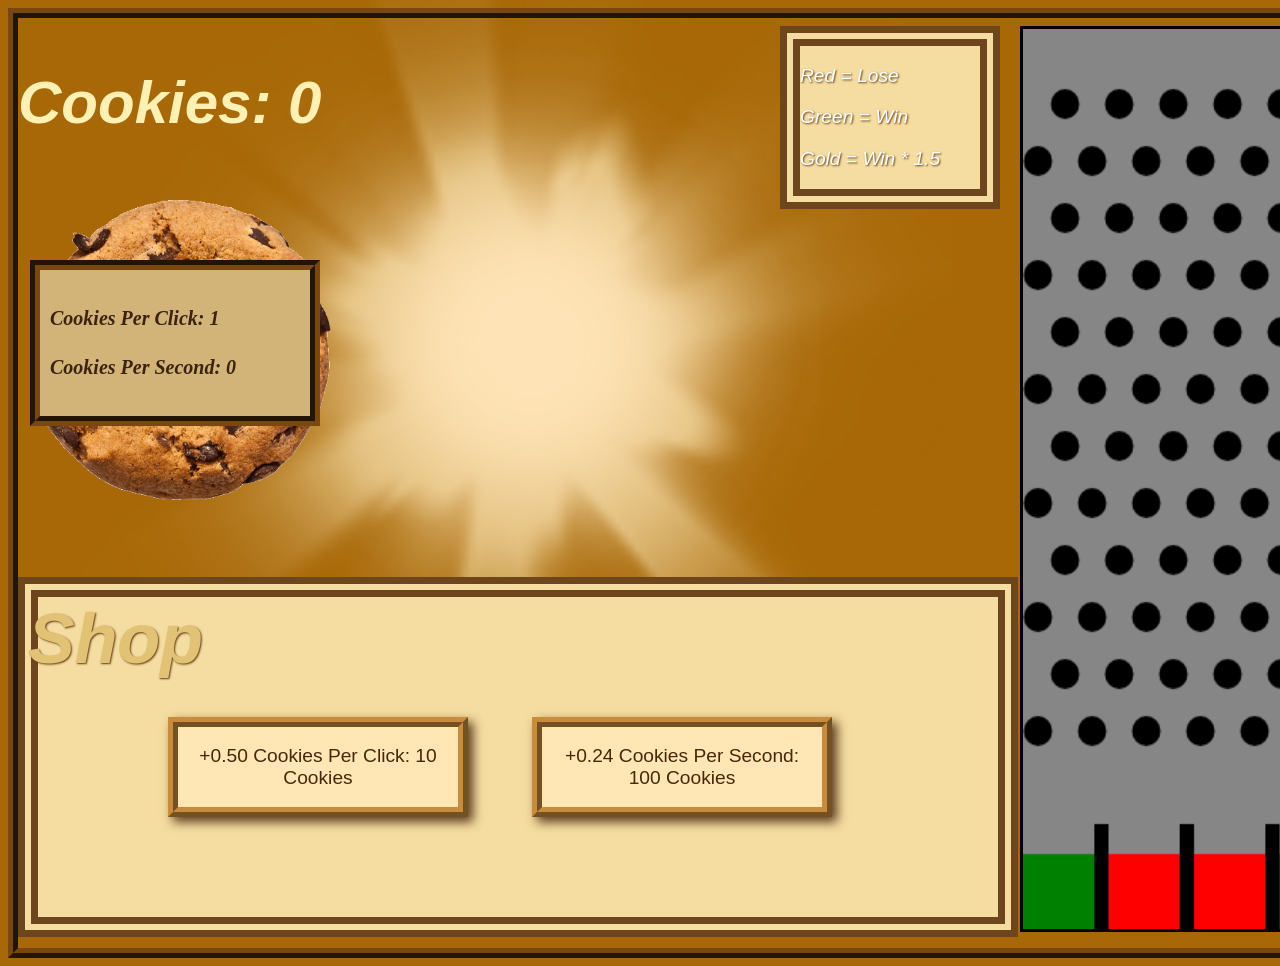
==== CookieDrop/index.html @ a2fef605 "merge" ====
<!DOCTYPE html>
<html lang="en">
<head>
    <meta charset="UTF-8">
    <meta name="viewport" content="width=device-width, initial-scale=1.0">
    <title>Cookie Clicker</title>
    <!-- StyleSheets for each half of the game -->
    <link rel="stylesheet" href="./CookieClickerCode/CSS/stylesCookieClicker.css">
    <link rel="stylesheet" href="./PlinkoCode/CSS/stylesPlinko.css">

    <style id="body">
        body
        {
            background-color: rgb(168, 104, 8);
            width: 1600px;
            height: 930px;
            border: ridge 10px rgb(120, 72, 16)
        }
    </style>
    
    
</head>
<body id="body">
<!-- Cookie Clicker content -->
    <div id="CookieClickerContent">
        <h2 id="cookiesOutput">Cookies: 0</h2>

        <div id="Stats">
            <h4 id="cpcOutput">Cookies Per Click: 1</h4>
            <h4 id="cpsOutput">Cookies Per Second: 0</h4>
        </div>

        <div class="cookieWrap">
            <img src="./CookieClickerCode/images/cookie.png" id="cookiePicture">
        </div>

        <div class="gloweffects">
            <img src="./CookieClickerCode/images/GJ_ParticleSheet-uhd2.png" alt="" id="glow1">
            <img src="./CookieClickerCode/images/GJ_ParticleSheet-uhd.png" alt="" id="glow2">
        </div>

        <br>

        <h2 id="ShopText">Shop</h2>
            <div id="shopButtons">
                <button id="upgrade1Button" class="buttons">+0.5 Cookies Per Click: 10 Cookies</button>
                <button id="upgrade2Button" class="buttons">+0.05 Cookies Per Second: 100 Cookies</button>
            </div>

        <!-- <script src="./CookieClickerCode/cookieClicker.js"> -->
        <!-- </script> -->
    </div>

    <!-- Plinko Content -->
     <div id="PlinkoContent">

        
            <div id="directions">
                <!-- <p style = "color: white" id = "score">Cookies: 0</p> -->
                <p style = "color: white" id>Red = Lose</p>
                <p style = "color: white" id>Green = Win</p>
                <p style = "color: white" id>Gold = Win * 1.5</p>
            </div>
    

    <canvas id="canvas" width="400" height="600"></canvas>
    <script>
      const canvas = document.getElementById("canvas");
      const ctx = canvas.getContext("2d");

    //ball variables
      const balls = [];
      const ballRadius = 9;
      const gravity = 0.3;

    //peg variables
      const pegs = [];
      const pegRadius = 10;
      const pegRows = 12;
      const pegCols = 11;
      const pegSpacing = 38;

      //Score Variables
      var cookieCount = 0;
      cookieCount.toFixed(2);
      var score = document.getElementById("cookiesOutput");


      //Inner wall list to store the x and y variables
      const walls = [];

      

      //creates the pegs going by each row and collom, and creates their x and y values
      for (let row = 0; row < pegRows; row++) {
        for (let col = 0; col < pegCols; col++) {
          const x = col * pegSpacing + (row % 2 === 0 ? pegSpacing / 2 : 0) + 10.5;
          const y = row * pegSpacing + 50;
          pegs.push({ x, y });
        }
      }

      //ball class
      class Ball {
        //the constructor for the initial x and y value of the ball along with the velocity x and velocity y
        constructor(x, y) {
          this.x = x;
          this.y = y;
          this.vx = 0;
          this.vy = 0;
        }
        //update the balls gravity and the x and y value by the velocity along with collision factors
        update() {
        //bounce level
        const restitution = Math.floor(Math.random() + 2.1); 
          
          this.vy += gravity;
          this.x += this.vx;
          this.y += this.vy;

          //stops the ball from going past the wall and allows the ball to slightly bounce off the wall
          if (this.x - ballRadius < 0 || this.x + ballRadius > canvas.width) {
            this.vx *= -restitution;
            this.x = Math.max(ballRadius, Math.min(this.x, canvas.width - ballRadius));
          }

          

        //creates the collision with the pegs
          for (const peg of pegs) {
            const dx = this.x - peg.x;
            const dy = this.y - peg.y;
            const distance = Math.sqrt(dx * dx + dy * dy);

            if (distance < ballRadius + pegRadius) {
              
              const angle = Math.atan2(dy, dx);
              this.vx += Math.cos(angle) * restitution;
              this.vy += Math.sin(angle) * restitution;

            
              const overlap = ballRadius + pegRadius - distance;
              this.x += Math.cos(angle) * overlap;
              this.y += Math.sin(angle) * overlap;
            }
          }

          //creates the collision with the inner walls
          for (const wall of walls)
          {
            const wx = this.x - wall.x;
            const wy = this.y - wall.y;
            const dist = Math.sqrt(wx * wx + wy * wy);

            if (this.x + ballRadius > wall.x && this.x + ballRadius < this.x + 10 && this.y + ballRadius > wall.y && this.y + ballRadius < wall.y + 70)
          {
            if (this.x - ballRadius < wall.x || this.x + ballRadius > wall.x + 10) {
                this.dx *= -1; 
              }
            if (this.y - ballRadius < wall.y || this.y + ballRadius > wall.y + 10) {
                this.dy *= -1; 
            }
          }
          } 
          //score check system
          if(this.y >= 550 && this.y <= 557)
          {
            if(this.x >= 0 && this.x <= 55 || this.x >= 175 && this.x <= 235)
          {
              cookieCount+= (1 /0.5);
              score.innerText = "Cookies: " + cookieCount.toFixed(2);
              if(cookieCount < 0)
          {
            cookieCount = 0;
            score.innerText = "Cookies: " + cookieCount.toFixed(2);
          }
          }
          else if (this.x >= 56 && this.x <= 176 || this.x >= 236 && this.x <= 355)
          {
            if(cookieCount < 0)
          {
            cookieCount-=(1 / 0.8);
            score.innerText = "Cookies: " + cookieCount.toFixed(2);
            if(cookieCount < 0)
          {
            cookieCount = 0;
            score.innerText = "Cookies: " + cookieCount.toFixed(2);
          }
          }
          else{
             cookieCount-=(1 * 0.8);
            score.innerText = "Cookies: " + cookieCount.toFixed(2);
            if(cookieCount < 0)
          {
            cookieCount = 0;
            score.innerText = "Cookies: " + cookieCount.toFixed(2);
          }
          }
            
          }
          else if (this.x >= 356 && this.x <= 400){
            if(cookieCount <= 0)
          {
            cookieCount += (1 / -1.5);
            score.innerText = "Cookies: " + cookieCount.toFixed(2);
            if(cookieCount < 0)
          {
            cookieCount = 0;
            score.innerText = "Cookies: " + cookieCount.toFixed(2);
          }
          }
          else if (cookieCount == 0){
            cookieCount++;
            score.innerHTML = "Cookies: " + cookieCount.toFixed(2);
            if(cookieCount < 0)
          {
            cookieCount = 0;
            score.innerText = "Cookies: " + cookieCount.toFixed(2);
          }
          }
          else{
            cookieCount += (1 * 1.5);
            score.innerText = "Cookies: " + cookieCount.toFixed(2);
            if(cookieCount < 0)
          {
            cookieCount = 0;
            score.innerText = "Cookies: " + cookieCount.toFixed(2);
          }
          }
            
          }
        }
        }
        //draws the balls
        draw() {
          if(this.y <= 550)
        {
          //the main body of the cookie
          ctx.beginPath();
          ctx.arc(this.x, this.y, ballRadius, 0, Math.PI * 2);
          ctx.fillStyle = "#CD853F";
          ctx.fill();
          ctx.closePath();


          //the chocolate chips on the cookie
          //chip 1
          ctx.beginPath();
          ctx.arc(this.x - 3, this.y - 3, ballRadius - 7, 0, Math.PI * 2);
          ctx.fillStyle = "#8B4513";
          ctx.fill();
          ctx.closePath();
          //chip 2
          ctx.beginPath();
          ctx.arc(this.x + 3, this.y - 1, ballRadius - 7, 0, Math.PI * 2);
          ctx.fillStyle = "#8B4513";
          ctx.fill();
          ctx.closePath();
          //chip 3
          ctx.beginPath();
          ctx.arc(this.x - 1, this.y + 4, ballRadius - 7, 0, Math.PI * 2);
          ctx.fillStyle = "#8B4513";
          ctx.fill();
          ctx.closePath();
        }
        }
      }
      //draws the inner walls
      function drawInnerWalls()
      {
        const y = 530;
        for(let i = 50; i <= 350; i+=60)
      {
        const x = i;
        ctx.fillRect(x, y, 10, 70);
        walls.push({x, y});
      }
      }


      //draws the score boxes
      function drawBoxes()
      {
        ctx.fillStyle = "green";
        ctx.fillRect(0, 550, 50, 50);
        ctx.fillStyle = "red"
        ctx.fillRect(60, 550, 50, 50);
        ctx.fillRect(120, 550, 50, 50);
        ctx.fillStyle = "green";
        ctx.fillRect(180, 550, 50, 50);
        ctx.fillStyle = "red"
        ctx.fillRect(240, 550, 50, 50);
        ctx.fillRect(300, 550, 50, 50);
        ctx.fillStyle = "gold"
        ctx.fillRect(360, 550, 50, 50);
      }


      
      
      //draws the pegs
      function drawPegs() {
        for (const peg of pegs) {
          ctx.beginPath();
          ctx.arc(peg.x, peg.y, pegRadius, 0, Math.PI * 2);
          ctx.fillStyle = "black";
          ctx.fill();
          ctx.closePath();
        }
      }


      //the animator funciton for the balls
      function animate() {
        ctx.clearRect(0, 0, canvas.width, canvas.height);
        drawBoxes();
        drawPegs();
        drawInnerWalls();

        for (const ball of balls) {
          ball.update();
          ball.draw();
        }

        requestAnimationFrame(animate);
      }

      //spawns a ball on the x axis of where you click but wil always start at the top
      canvas.addEventListener("click", (e) => {
      if(cookieCount >= 1)
      {
        cookieCount--;
        score.innerText = "Cookies: " + cookieCount.toFixed(2);
        const rect = canvas.getBoundingClientRect();
        const x = e.clientX - rect.left;
        balls.push(new Ball(x, ballRadius));
      }
      });
      //calls the animation function
      animate();




      //cookie clicker code
      // self-explanitory variables

var cookiesPerClick = 1;
var cookiesPerSecond = 0 * 10 ;
var upgrade1Cost = 10;
var upgrade2Cost = 100;
var upgradeCPC = 0.5 + cookiesPerSecond / 2;
var upgradeCPS = 0.05 + cookiesPerClick / 8 * 10;

//total cookie amount used to scale upgrades when the numbers get very high
var totalCookieAmount = 0;

// main function which updates cookies with CPS and updates the upgradeCPC and upgradeCPS values
var ups = 1000/15
var timer = setInterval(main, ups)

function main()
{
    cookieCount = cookieCount + cookiesPerSecond / 10 

    upgradeCPC = 0.5 + cookiesPerSecond / 1.75 + (totalCookieAmount/300000);
    upgradeCPS = 0.1 + cookiesPerClick / 7 + (totalCookieAmount/300000);

    document.getElementById('upgrade1Button').innerText = "+" + upgradeCPC.toFixed(2) + " Cookies Per Click: " + (Math.round(upgrade1Cost * 100) / 100) + " Cookies"
    document.getElementById('upgrade2Button').innerText = "+" + upgradeCPS.toFixed(2) + " Cookies Per Second: " + (Math.round(upgrade2Cost * 100) / 100) + " Cookies"
    document.getElementById('cookiesOutput').innerText = "Cookies: " + Math.round(cookieCount * 100) / 100;

    totalCookieAmount = totalCookieAmount + cookiesPerSecond
    
}

// Event listener for clicking the cookie
    document.getElementById('cookiePicture').addEventListener('click', function() {
        cookieCount = cookieCount + cookiesPerClick;
        //document.getElementById('cookiesOutput').innerText = "Cookies: " + Math.round(cookieCount * 100) / 100;
        totalCookieAmount = totalCookieAmount + cookiesPerClick
    });

// Event listener for upgrading the cookies per click
    document.getElementById('upgrade1Button').addEventListener('click', function() {
        if (cookieCount >= upgrade1Cost) {
            cookieCount -= upgrade1Cost;
            cookiesPerClick = cookiesPerClick + 0.5 + cookiesPerSecond/1.75;
            
            upgrade1Cost = upgrade1Cost * 1.05;
            
            document.getElementById('cookiesOutput').innerText = "Cookies: " + Math.round(cookieCount * 100) / 100;
            document.getElementById('cpcOutput').innerText = "Cookies Per Click: " + Math.round(cookiesPerClick * 100) / 100;

            //old method for cost
            //document.getElementById('upgrade1Cost').innerText = "Upgrade Cost: " + Math.floor(upgrade1Cost);
        }
    });

    document.getElementById('upgrade2Button').addEventListener('click', function() {
        if (cookieCount >= upgrade2Cost) {
            cookieCount -= upgrade2Cost;
            cookiesPerSecond = cookiesPerSecond + 0.05 + cookiesPerClick/7;
            
            upgrade2Cost = upgrade2Cost * 3.5;
            
            document.getElementById('cookiesOutput').innerText = "Cookies: " + Math.round(cookieCount * 100) / 100;
            document.getElementById('cpsOutput').innerText = "Cookies Per Second: " + Math.round(cookiesPerSecond * 100) / 100;
            
            //old method for cost
            //document.getElementById('upgrade1Cost').innerText = "Upgrade Cost: " + Math.floor(upgrade1Cost);
           
        }
    });

    
    </script>

     </div>
</body>
</html>
---- CookieDrop/CookieClickerCode/CSS/stylesCookieClicker.css ----
/* Static content*/


#CookieClickerContent
{
    align-content: center;
    place-items: center;
    width: 1000px;
    ;
}

#cookiesOutput
{
    color: rgb(255, 240, 180);
    font-style: oblique;
    font-family: 'Gill Sans', 'Gill Sans MT', Calibri, 'Trebuchet MS', sans-serif;
    font-size: 60px
}

#Stats
{
    border: groove 10px rgb(120, 72, 16);
    background-color: rgb(210, 180, 120);
    color: rgb(60, 35, 15);
    font-style: italic;
    position:absolute;
    top: 260px;
    left: 30px;
    padding: 10px;
    width: 250px;
    height: 20;
    font-size: 20px;
}

#ShopText
{
    font-size: 70px;
    padding: 10px;
    color: rgb(226, 195, 117);
    text-shadow: 1px 1px 2px rgb(100, 60, 20);
    font-style: oblique;
    font-family: 'Franklin Gothic Medium', 'Arial Narrow', Arial, sans-serif;
}

#shopButtons
{
    border: 20px double rgb(110, 70, 30);
    background-color: rgb(245, 220, 160);
    padding: 100px;
    margin-top: -170px;
}



/* dynamic content */
.buttons
{
    width: 300px;
    height: 100px;
    border: 10px ridge rgb(200, 140, 60);
    background-color: rgb(255, 230, 180);
    text-align: center;
    box-shadow: 5px 5px 10px rgb(90, 60, 30);
    transition: 0.3s ease-in-out;
    flex-direction: column;
    justify-content: center;
    align-items: center;
    padding: 10px;
    margin-right: 30px;
    margin-left: 30px;
    margin-top: 20px;
    color: rgb(70, 40, 10);
    font-family:'Franklin Gothic Medium', 'Arial Narrow', Arial, sans-serif;
    font-size: larger;
}

#glow1
{
   
   position: absolute;
   top: -70px;
   left: 52px;
   width: 900px;
   z-index: -20;
   animation: glowRotate 30s linear infinite;

}

#glow2
{
   position: absolute;
   top: 50px;
   left: 220px;
   width: 600px;
   z-index: -1;
}


/* Cookie animations and style */
.cookieWrap
{
    min-width: 300px;
    min-height: 300px;
    padding: 13px;
    display: inline-block;
    transition: transform 0.3s ease-in-out;
    animation: cookieRotate 60s linear infinite;
    display: flex;
}

/* Style for the actual cookie picture */
#cookiePicture
{
    width: 300px;
    height: 300px;
    transition: transform 0.3s ease-out;
    display: block;
    
}

/* Expands cookie when hovering */
#cookiePicture:hover
{
    transform: scale(1.15);
}

/* Activates cookiebounce animation on click that makes the cookie pulse */
#cookiePicture:active
{
    animation: cookieBounce .25s ease;;
}

@keyframes cookieBounce
{
    0% {transform: scale(1.1);}
    50% {transform: scale(0.9);}
    100% {transform: scale(1.1);}
}

/* Animation that makes the cookie always roate slowly */
@keyframes cookieRotate
{
    0% {transform: rotate(0deg);}
    100% {transform: rotate(360deg);}
}

@keyframes glowRotate
{
    0% {transform: rotate(-0deg);}
    100% {transform: rotate(-360deg);}
}

/* animation for buttons */

.buttons:hover
{
    transform: scale(1.4);
}
---- CookieDrop/PlinkoCode/CSS/stylesPlinko.css ----
#canvas 
{
    display: block;
    margin: 0 auto;
    background: #868686;
    border: solid;
    position: absolute;
    top: 26px;
    left: 1020px;
    width: 570px;
    height: 900px;
}

#directions
{
    position: absolute;
    top: 26px;
    left: 780px;
    border: 20px double rgb(110, 70, 30);
    background-color: rgb(245, 220, 160);
    width: 180px;
    text-shadow: 1px 1px 2px rgb(100, 60, 20);
    font-style: oblique;
    font-family: 'Franklin Gothic Medium', 'Arial Narrow', Arial, sans-serif;
    font-size: larger;
    z-index: +1;
    transition: ease-in-out;
}
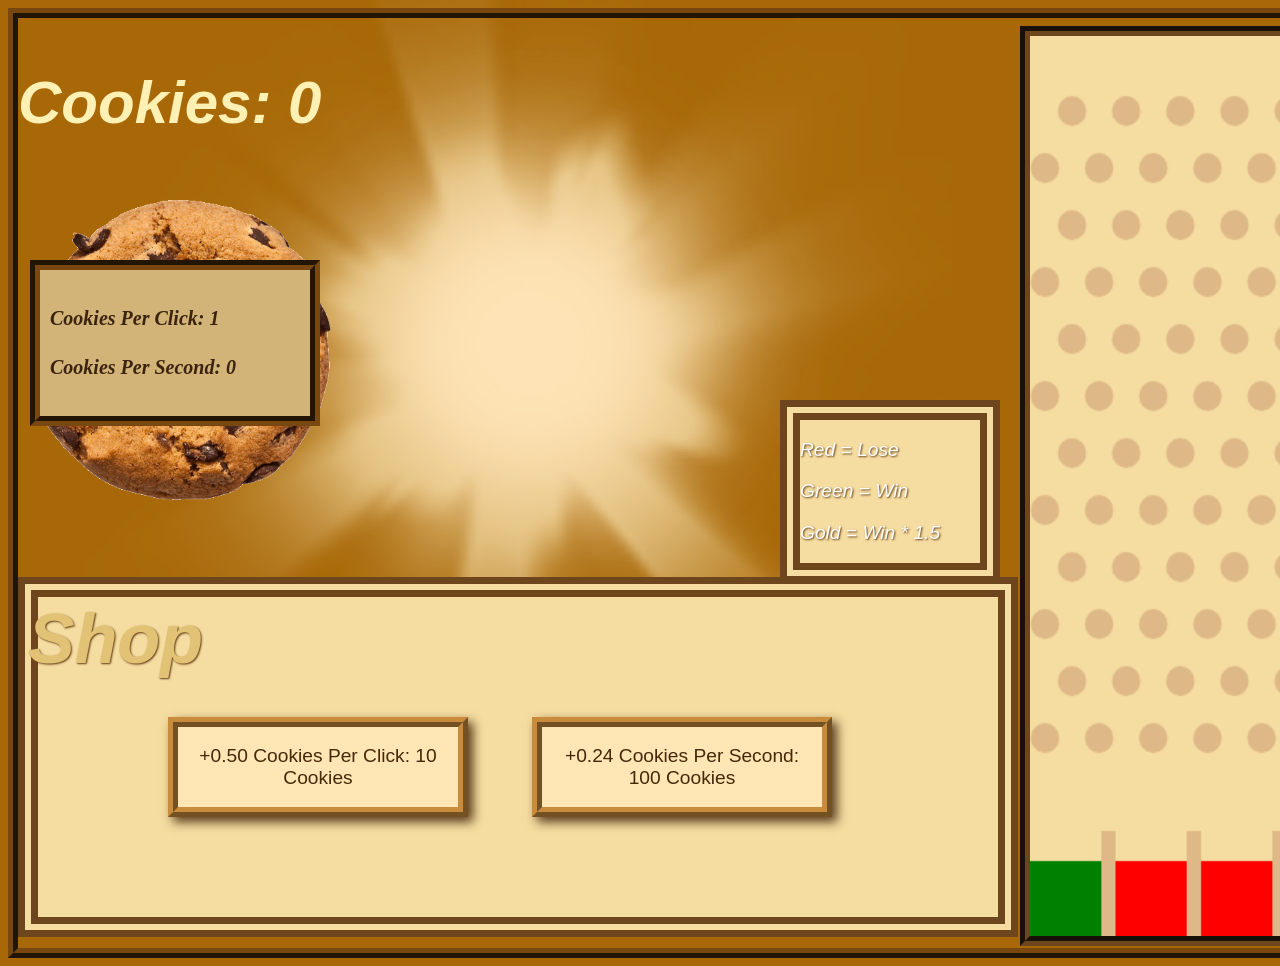
==== commit 7218e9f6: "Styled the plinko" ====
--- a/CookieDrop/index.html
+++ b/CookieDrop/index.html
@@ -303,7 +303,7 @@
         for (const peg of pegs) {
           ctx.beginPath();
           ctx.arc(peg.x, peg.y, pegRadius, 0, Math.PI * 2);
-          ctx.fillStyle = "black";
+          ctx.fillStyle = "burlywood";
           ctx.fill();
           ctx.closePath();
         }
--- a/CookieDrop/PlinkoCode/CSS/stylesPlinko.css
+++ b/CookieDrop/PlinkoCode/CSS/stylesPlinko.css
@@ -3,8 +3,8 @@
 {
     display: block;
     margin: 0 auto;
-    background: #868686;
-    border: solid;
+    background: rgb(245, 220, 160);
+    border: 10px groove rgb(110, 70, 30);
     position: absolute;
     top: 26px;
     left: 1020px;
@@ -15,7 +15,7 @@
 #directions
 {
     position: absolute;
-    top: 26px;
+    top: 400px;
     left: 780px;
     border: 20px double rgb(110, 70, 30);
     background-color: rgb(245, 220, 160);
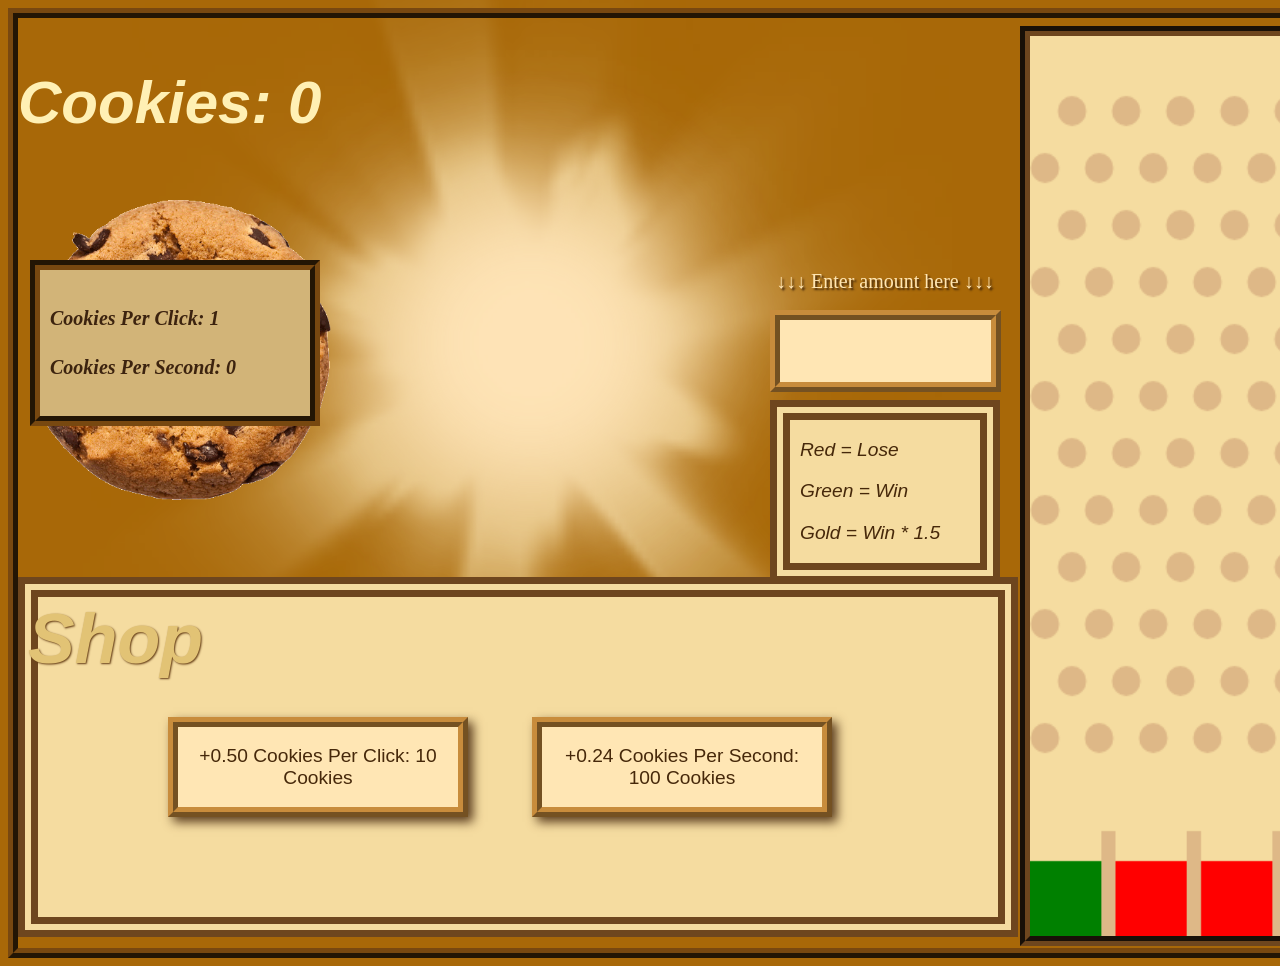
==== commit 7c44cc38: "quickie" ====
--- a/CookieDrop/index.html
+++ b/CookieDrop/index.html
@@ -57,10 +57,12 @@
         
             <div id="directions">
                 <!-- <p style = "color: white" id = "score">Cookies: 0</p> -->
-                <p style = "color: white" id>Red = Lose</p>
-                <p style = "color: white" id>Green = Win</p>
-                <p style = "color: white" id>Gold = Win * 1.5</p>
+                <p>Red = Lose</p>
+                <p>Green = Win</p>
+                <pd>Gold = Win * 1.5</p>
             </div>
+            <input type="number" id="ballDropAmount">
+            <p id="EnterText">↓↓↓ Enter amount here ↓↓↓</p>
     
 
     <canvas id="canvas" width="400" height="600"></canvas>
--- a/CookieDrop/PlinkoCode/CSS/stylesPlinko.css
+++ b/CookieDrop/PlinkoCode/CSS/stylesPlinko.css
@@ -16,16 +16,43 @@
 {
     position: absolute;
     top: 400px;
-    left: 780px;
+    left: 770px;
     border: 20px double rgb(110, 70, 30);
     background-color: rgb(245, 220, 160);
     width: 180px;
-    text-shadow: 1px 1px 2px rgb(100, 60, 20);
     font-style: oblique;
     font-family: 'Franklin Gothic Medium', 'Arial Narrow', Arial, sans-serif;
     font-size: larger;
     z-index: +1;
     transition: ease-in-out;
+    color: rgb(70, 40, 10);
+    padding-left: 10px;
+}
+
+#ballDropAmount
+{
+    width: 207.2px;
+    height: 60px;
+    font-size: x-large;
+    font-style: oblique;
+    font-family: 'Franklin Gothic Medium', 'Arial Narrow', Arial, sans-serif;
+    text-shadow: 1px 1px 2px rgb(100, 60, 20);
+    border: 10px ridge rgb(200, 140, 60);
+    background-color: rgb(255, 230, 180);
+    position: absolute;
+    top: 310px;
+    left: 770px;
+}
+
+#EnterText
+{
+    text-shadow: 1px 1px 2px rgb(100, 60, 20);
+    color:rgb(255, 230, 180) ;
+    font-size: 20px;
+    position: absolute;
+    top: 250px;
+    left: 776px;
+    text-shadow: 2px 2px 2px rgb(65, 38, 11);
 }
 
 
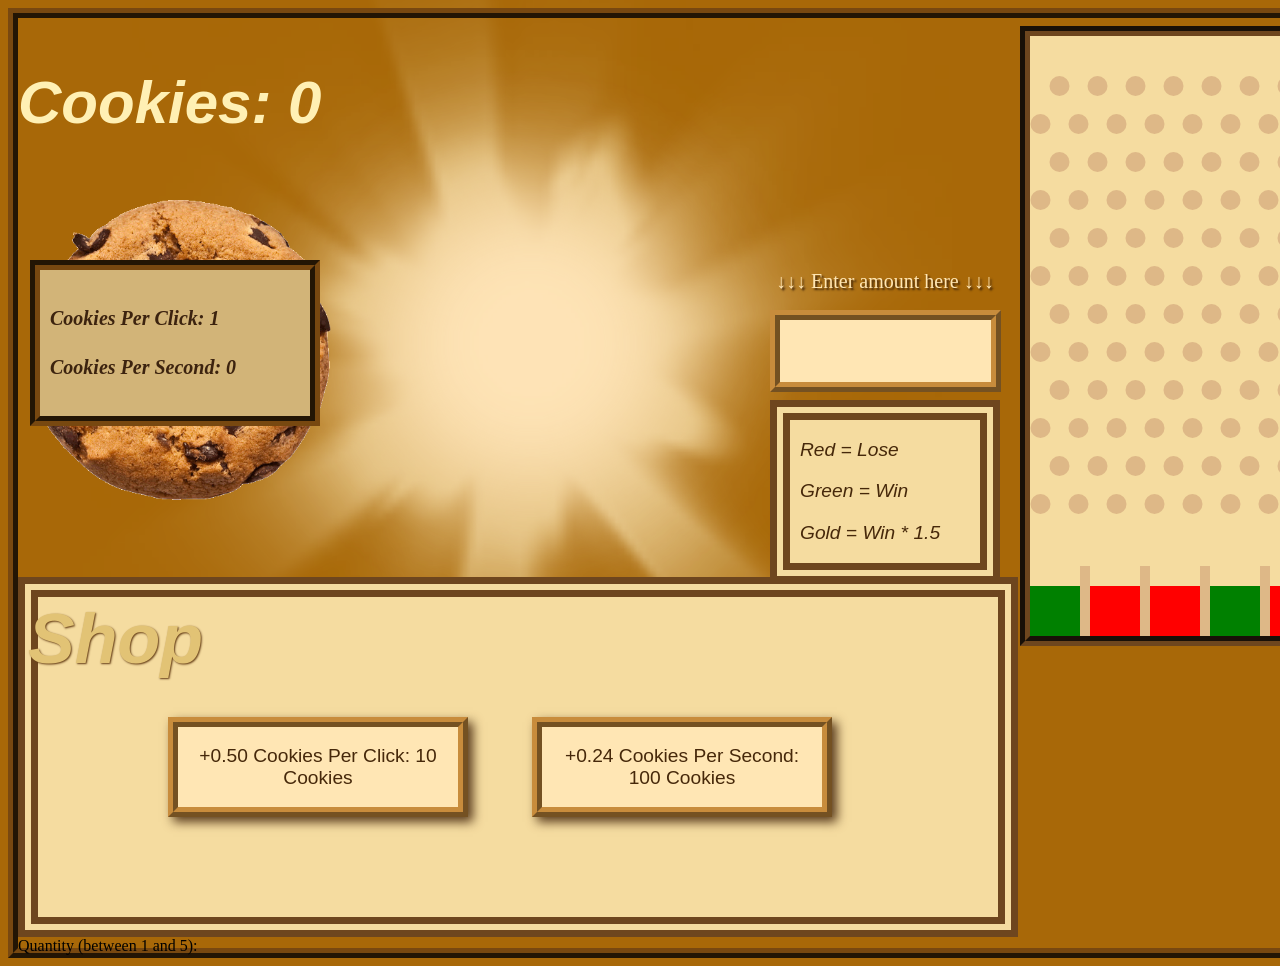
==== commit 44b735c2: "hfyafuysahufsahifs" ====
--- a/CookieDrop/index.html
+++ b/CookieDrop/index.html
@@ -61,7 +61,8 @@
                 <p>Green = Win</p>
                 <pd>Gold = Win * 1.5</p>
             </div>
-            <input type="number" id="ballDropAmount">
+            <label for="ballDropAmount">Quantity (between 1 and 5):</label>
+            <input type="number" id="ballDropAmount" name="ballDropAmount">
             <p id="EnterText">↓↓↓ Enter amount here ↓↓↓</p>
     
 
@@ -86,6 +87,9 @@
       var cookieCount = 0;
       cookieCount.toFixed(2);
       var score = document.getElementById("cookiesOutput");
+      var typedAmount = 1;
+      var type = 1;
+
 
 
       //Inner wall list to store the x and y variables
@@ -115,6 +119,11 @@
         update() {
         //bounce level
         const restitution = Math.floor(Math.random() + 2.1); 
+
+
+        //Updates the amount the player has typed in
+        
+
           
           this.vy += gravity;
           this.x += this.vx;
@@ -169,7 +178,7 @@
           {
             if(this.x >= 0 && this.x <= 55 || this.x >= 175 && this.x <= 235)
           {
-              cookieCount+= (1 /0.5);
+              cookieCount+= (type /0.5);
               score.innerText = "Cookies: " + cookieCount.toFixed(2);
               if(cookieCount < 0)
           {
@@ -181,7 +190,7 @@
           {
             if(cookieCount < 0)
           {
-            cookieCount-=(1 / 0.8);
+            cookieCount-=(type / 0.8);
             score.innerText = "Cookies: " + cookieCount.toFixed(2);
             if(cookieCount < 0)
           {
@@ -190,7 +199,7 @@
           }
           }
           else{
-             cookieCount-=(1 * 0.8);
+             cookieCount-=(type * 0.8);
             score.innerText = "Cookies: " + cookieCount.toFixed(2);
             if(cookieCount < 0)
           {
@@ -203,7 +212,7 @@
           else if (this.x >= 356 && this.x <= 400){
             if(cookieCount <= 0)
           {
-            cookieCount += (1 / -1.5);
+            cookieCount += (type / -1.5);
             score.innerText = "Cookies: " + cookieCount.toFixed(2);
             if(cookieCount < 0)
           {
@@ -221,7 +230,7 @@
           }
           }
           else{
-            cookieCount += (1 * 1.5);
+            cookieCount += (type * 1.5);
             score.innerText = "Cookies: " + cookieCount.toFixed(2);
             if(cookieCount < 0)
           {
@@ -331,11 +340,13 @@
       canvas.addEventListener("click", (e) => {
       if(cookieCount >= 1)
       {
-        cookieCount--;
-        score.innerText = "Cookies: " + cookieCount.toFixed(2);
         const rect = canvas.getBoundingClientRect();
         const x = e.clientX - rect.left;
         balls.push(new Ball(x, ballRadius));
+        typedAmount = document.getElementById("ballDropAmount");
+        type = typedAmount.value;
+        cookieCount -= Number(type);
+        score.innerText = "Cookies: " + cookieCount.toFixed(2);
       }
       });
       //calls the animation function
--- a/CookieDrop/PlinkoCode/CSS/stylesPlinko.css
+++ b/CookieDrop/PlinkoCode/CSS/stylesPlinko.css
@@ -8,8 +8,7 @@
     position: absolute;
     top: 26px;
     left: 1020px;
-    width: 570px;
-    height: 900px;
+
 }
 
 #directions
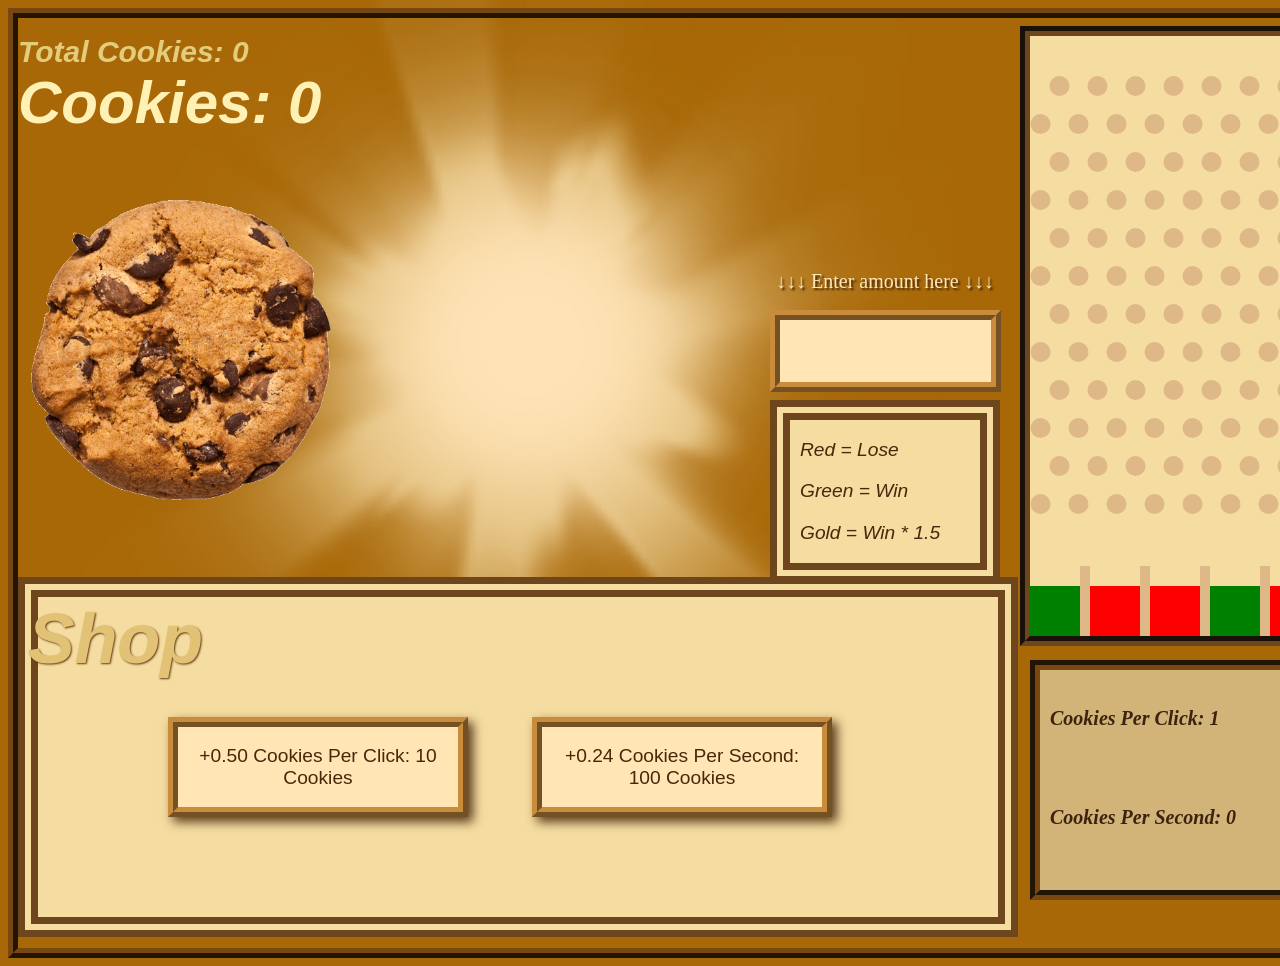
==== commit eccca97f: "Position changes" ====
--- a/CookieDrop/index.html
+++ b/CookieDrop/index.html
@@ -12,7 +12,7 @@
         body
         {
             background-color: rgb(168, 104, 8);
-            width: 1600px;
+            width: 1430px;
             height: 930px;
             border: ridge 10px rgb(120, 72, 16)
         }
@@ -23,10 +23,12 @@
 <body id="body">
 <!-- Cookie Clicker content -->
     <div id="CookieClickerContent">
+        <h2 id="cookiesTotal">Total Cookies: 0</h2>
         <h2 id="cookiesOutput">Cookies: 0</h2>
 
         <div id="Stats">
             <h4 id="cpcOutput">Cookies Per Click: 1</h4>
+            <br>
             <h4 id="cpsOutput">Cookies Per Second: 0</h4>
         </div>
 
@@ -61,7 +63,6 @@
                 <p>Green = Win</p>
                 <pd>Gold = Win * 1.5</p>
             </div>
-            <label for="ballDropAmount">Quantity (between 1 and 5):</label>
             <input type="number" id="ballDropAmount" name="ballDropAmount">
             <p id="EnterText">↓↓↓ Enter amount here ↓↓↓</p>
     
@@ -365,6 +366,8 @@
 var upgradeCPC = 0.5 + cookiesPerSecond / 2;
 var upgradeCPS = 0.05 + cookiesPerClick / 8 * 10;
 
+
+
 //total cookie amount used to scale upgrades when the numbers get very high
 var totalCookieAmount = 0;
 
@@ -384,6 +387,8 @@
     document.getElementById('cookiesOutput').innerText = "Cookies: " + Math.round(cookieCount * 100) / 100;
 
     totalCookieAmount = totalCookieAmount + cookiesPerSecond
+
+    document.getElementById('cookiesTotal').innerText = "Total Cookies: " + Math.round(totalCookieAmount * 100) / 100; 
     
 }
 
--- a/CookieDrop/CookieClickerCode/CSS/stylesCookieClicker.css
+++ b/CookieDrop/CookieClickerCode/CSS/stylesCookieClicker.css
@@ -8,6 +8,16 @@
     place-items: center;
     width: 1000px;
     ;
+}
+
+#cookiesTotal
+{
+    position: absolute;
+    top: 10px;
+    color: rgba(255, 254, 180, 0.676);
+    font-style: oblique;
+    font-family: 'Gill Sans', 'Gill Sans MT', Calibri, 'Trebuchet MS', sans-serif;
+    font-size: 30px
 }
 
 #cookiesOutput
@@ -25,11 +35,11 @@
     color: rgb(60, 35, 15);
     font-style: italic;
     position:absolute;
-    top: 260px;
-    left: 30px;
+    top: 660px;
+    left: 1030px;
     padding: 10px;
-    width: 250px;
-    height: 20;
+    width: 350px;
+    height: 200px;
     font-size: 20px;
 }
 
